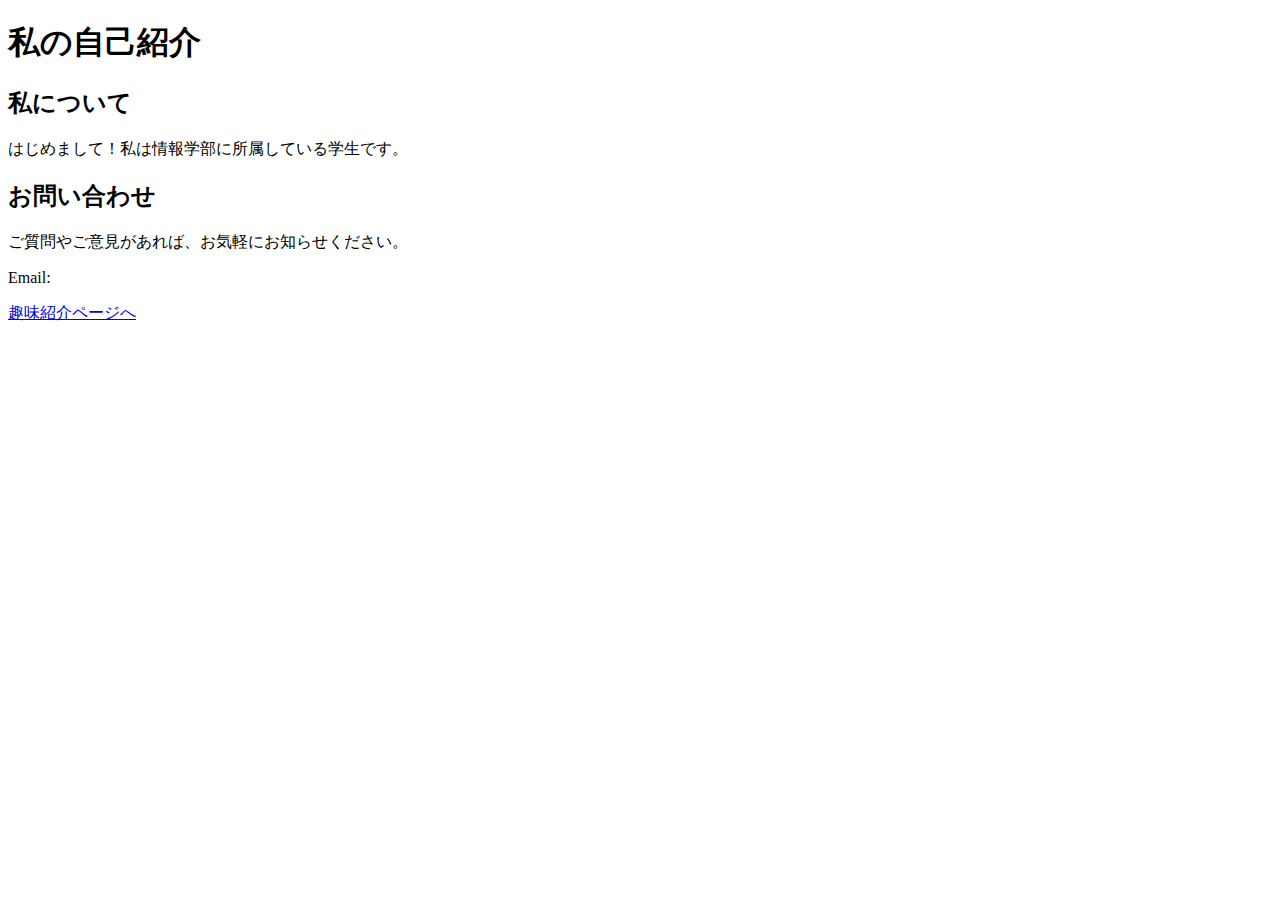
==== index.html @ 128ce82a "Update index.html" ====
<!DOCTYPE html>
<html lang="ja">
<head>
    <meta charset="UTF-8">
    <meta name="viewport" content="width=device-width, initial-scale=1.0">
    <link rel="stylesheet" href="Koyama8610.github.io/index.css">
    <title>自己紹介</title>
</head>
<body>
    <header>
        <h1>私の自己紹介</h1>
    </header>

    <section id="about-me">
        <h2>私について</h2>
        <p>はじめまして！私は情報学部に所属している学生です。</p>
    </section>

    <section id="contact">
        <h2>お問い合わせ</h2>
        <p>ご質問やご意見があれば、お気軽にお知らせください。</p>
        <p>Email: </p>
    </section>

    <footer>
        <p><a href="hobby.html">趣味紹介ページへ</a></p>
    </footer>
</body>
</html>
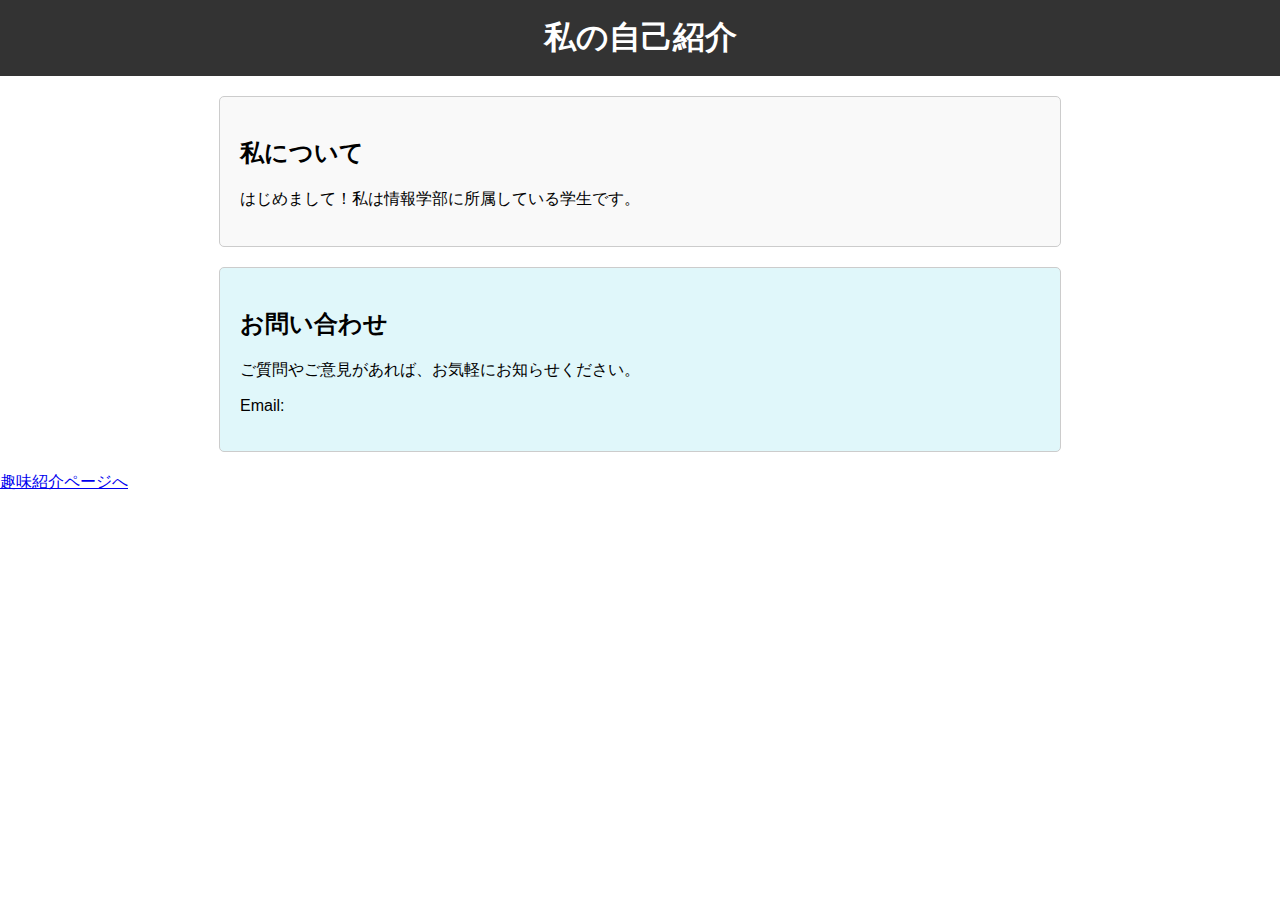
==== commit 5cb754d6: "Update index.html" ====
--- a/index.html
+++ b/index.html
@@ -3,7 +3,7 @@
 <head>
     <meta charset="UTF-8">
     <meta name="viewport" content="width=device-width, initial-scale=1.0">
-    <link rel="stylesheet" href="Koyama8610.github.io/index.css">
+    <link rel="stylesheet" href="index.css">
     <title>自己紹介</title>
 </head>
 <body>
@@ -23,7 +23,7 @@
     </section>
 
     <footer>
-        <p><a href="hobby.html">趣味紹介ページへ</a></p>
+        <p><a href="Koyama8610.github.io/hobby.html">趣味紹介ページへ</a></p>
     </footer>
 </body>
 </html>
--- a/index.css
+++ b/index.css
@@ -0,0 +1,32 @@
+body {
+    font-family: 'Arial', sans-serif;
+    margin: 0;
+    padding: 0;
+}
+
+header {
+    background-color: #333;
+    color: #fff;
+    text-align: center;
+    padding: 1em;
+}
+
+h1 {
+    margin: 0;
+}
+
+section {
+    max-width: 800px;
+    margin: 20px auto;
+    padding: 20px;
+    border: 1px solid #ccc;
+    border-radius: 5px;
+}
+
+#about-me {
+    background-color: #f9f9f9;
+}
+
+#contact {
+    background-color: #e0f7fa;
+}
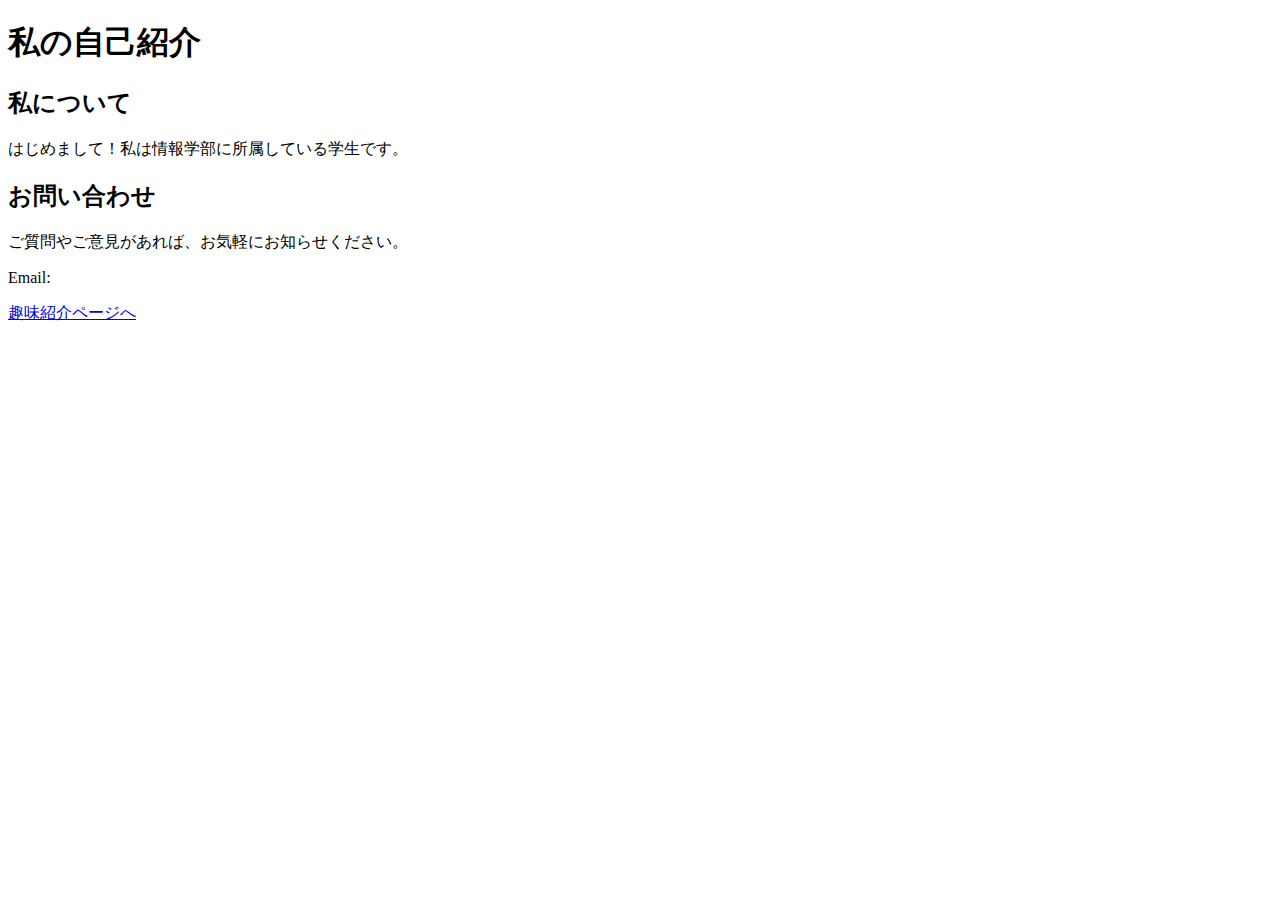
==== commit 506fc705: "Update index.html" ====
--- a/index.html
+++ b/index.html
@@ -3,7 +3,7 @@
 <head>
     <meta charset="UTF-8">
     <meta name="viewport" content="width=device-width, initial-scale=1.0">
-    <link rel="stylesheet" href="index.css">
+    <link rel="stylesheet" href="Koyama8610.github.io/hobby.htm">
     <title>自己紹介</title>
 </head>
 <body>
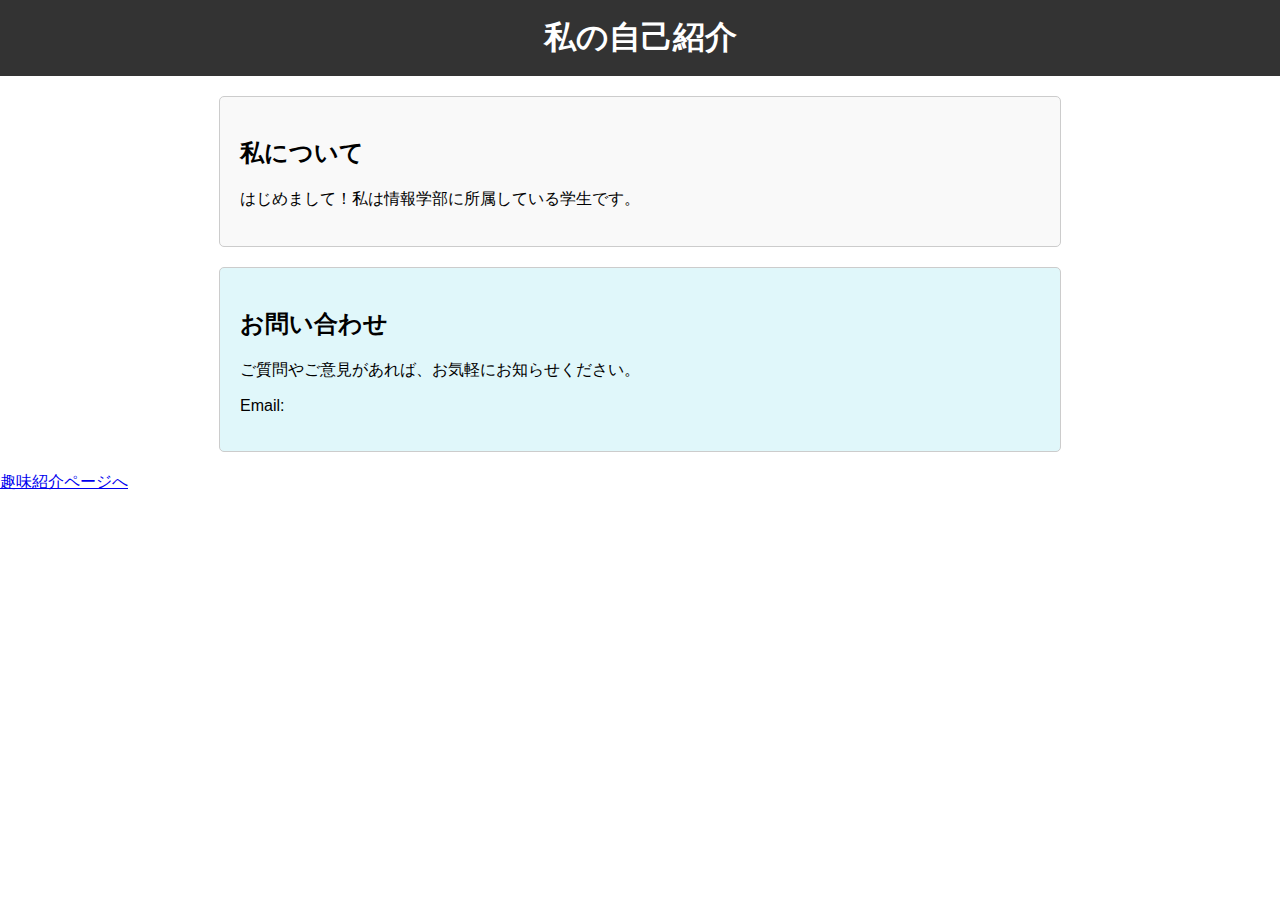
==== commit 52277ad7: "Update index.html" ====
--- a/index.html
+++ b/index.html
@@ -3,7 +3,7 @@
 <head>
     <meta charset="UTF-8">
     <meta name="viewport" content="width=device-width, initial-scale=1.0">
-    <link rel="stylesheet" href="Koyama8610.github.io/hobby.htm">
+    <link rel="stylesheet" href="index.css">
     <title>自己紹介</title>
 </head>
 <body>
@@ -23,7 +23,7 @@
     </section>
 
     <footer>
-        <p><a href="Koyama8610.github.io/hobby.html">趣味紹介ページへ</a></p>
+        <p><a href="hobby.html">趣味紹介ページへ</a></p>
     </footer>
 </body>
 </html>
--- a/index.css
+++ b/index.css
@@ -0,0 +1,32 @@
+body {
+    font-family: 'Arial', sans-serif;
+    margin: 0;
+    padding: 0;
+}
+
+header {
+    background-color: #333;
+    color: #fff;
+    text-align: center;
+    padding: 1em;
+}
+
+h1 {
+    margin: 0;
+}
+
+section {
+    max-width: 800px;
+    margin: 20px auto;
+    padding: 20px;
+    border: 1px solid #ccc;
+    border-radius: 5px;
+}
+
+#about-me {
+    background-color: #f9f9f9;
+}
+
+#contact {
+    background-color: #e0f7fa;
+}
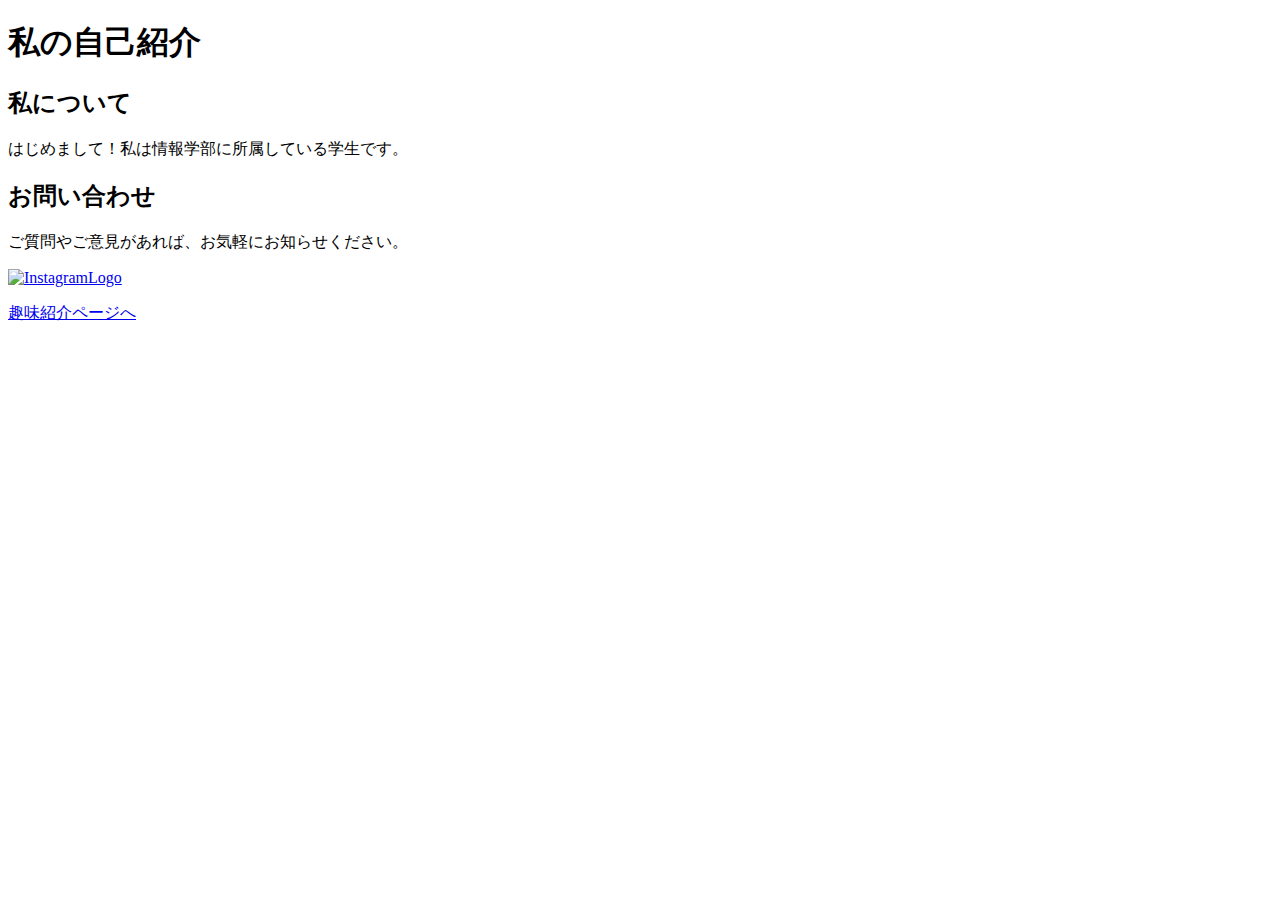
==== commit f8952a63: "Update index.html" ====
--- a/index.html
+++ b/index.html
@@ -3,7 +3,7 @@
 <head>
     <meta charset="UTF-8">
     <meta name="viewport" content="width=device-width, initial-scale=1.0">
-    <link rel="stylesheet" href="index.css">
+    <link rel="stylesheet" href="css/index.css">
     <title>自己紹介</title>
 </head>
 <body>
@@ -19,7 +19,9 @@
     <section id="contact">
         <h2>お問い合わせ</h2>
         <p>ご質問やご意見があれば、お気軽にお知らせください。</p>
-        <p>Email: </p>
+        <a href="https://www.instagram.com/kozima8610/" target="_blank">
+            <img src="Instagram_Glyph_Gradient.png" alt="InstagramLogo">
+        </a>
     </section>
 
     <footer>
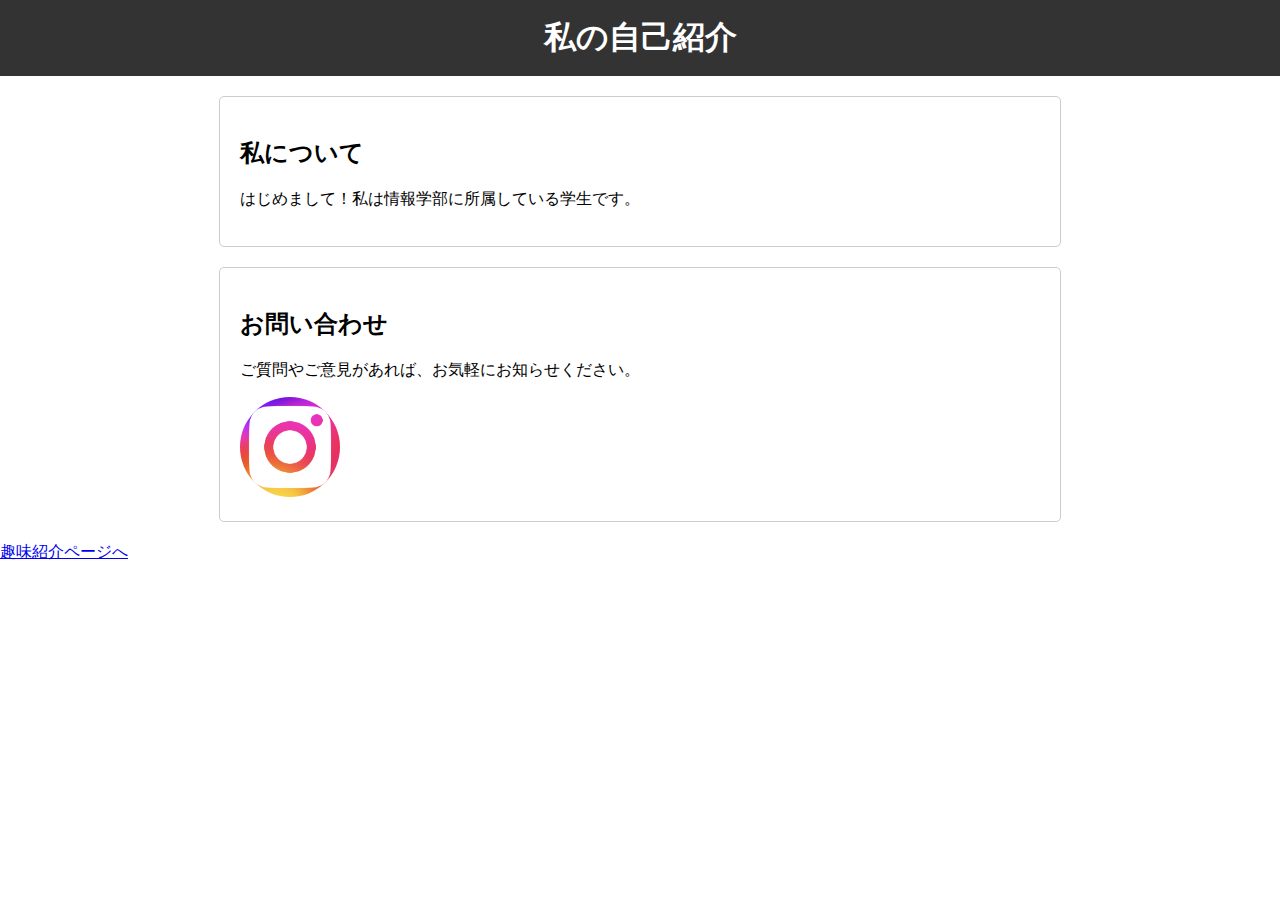
==== commit f5f7741a: "Update index.html" ====
--- a/index.html
+++ b/index.html
@@ -3,7 +3,7 @@
 <head>
     <meta charset="UTF-8">
     <meta name="viewport" content="width=device-width, initial-scale=1.0">
-    <link rel="stylesheet" href="css/index.css">
+    <link rel="stylesheet" href="index.css">
     <title>自己紹介</title>
 </head>
 <body>
--- a/index.css
+++ b/index.css
@@ -0,0 +1,38 @@
+body {
+    font-family: 'Arial', sans-serif;
+    margin: 0;
+    padding: 0;
+}
+
+header {
+    background-color: #333;
+    color: #fff;
+    text-align: center;
+    padding: 1em;
+}
+
+h1 {
+    margin: 0;
+}
+
+section {
+    max-width: 800px;
+    margin: 20px auto;
+    padding: 20px;
+    border: 1px solid #ccc;
+    border-radius: 5px;
+}
+
+about-me {
+    background-color: #f9f9f9;
+}
+
+contact {
+    background-color: #e0f7fa;
+}
+
+img {
+    width: 100px; 
+    height: 100px; 
+    border-radius: 50%; 
+}
